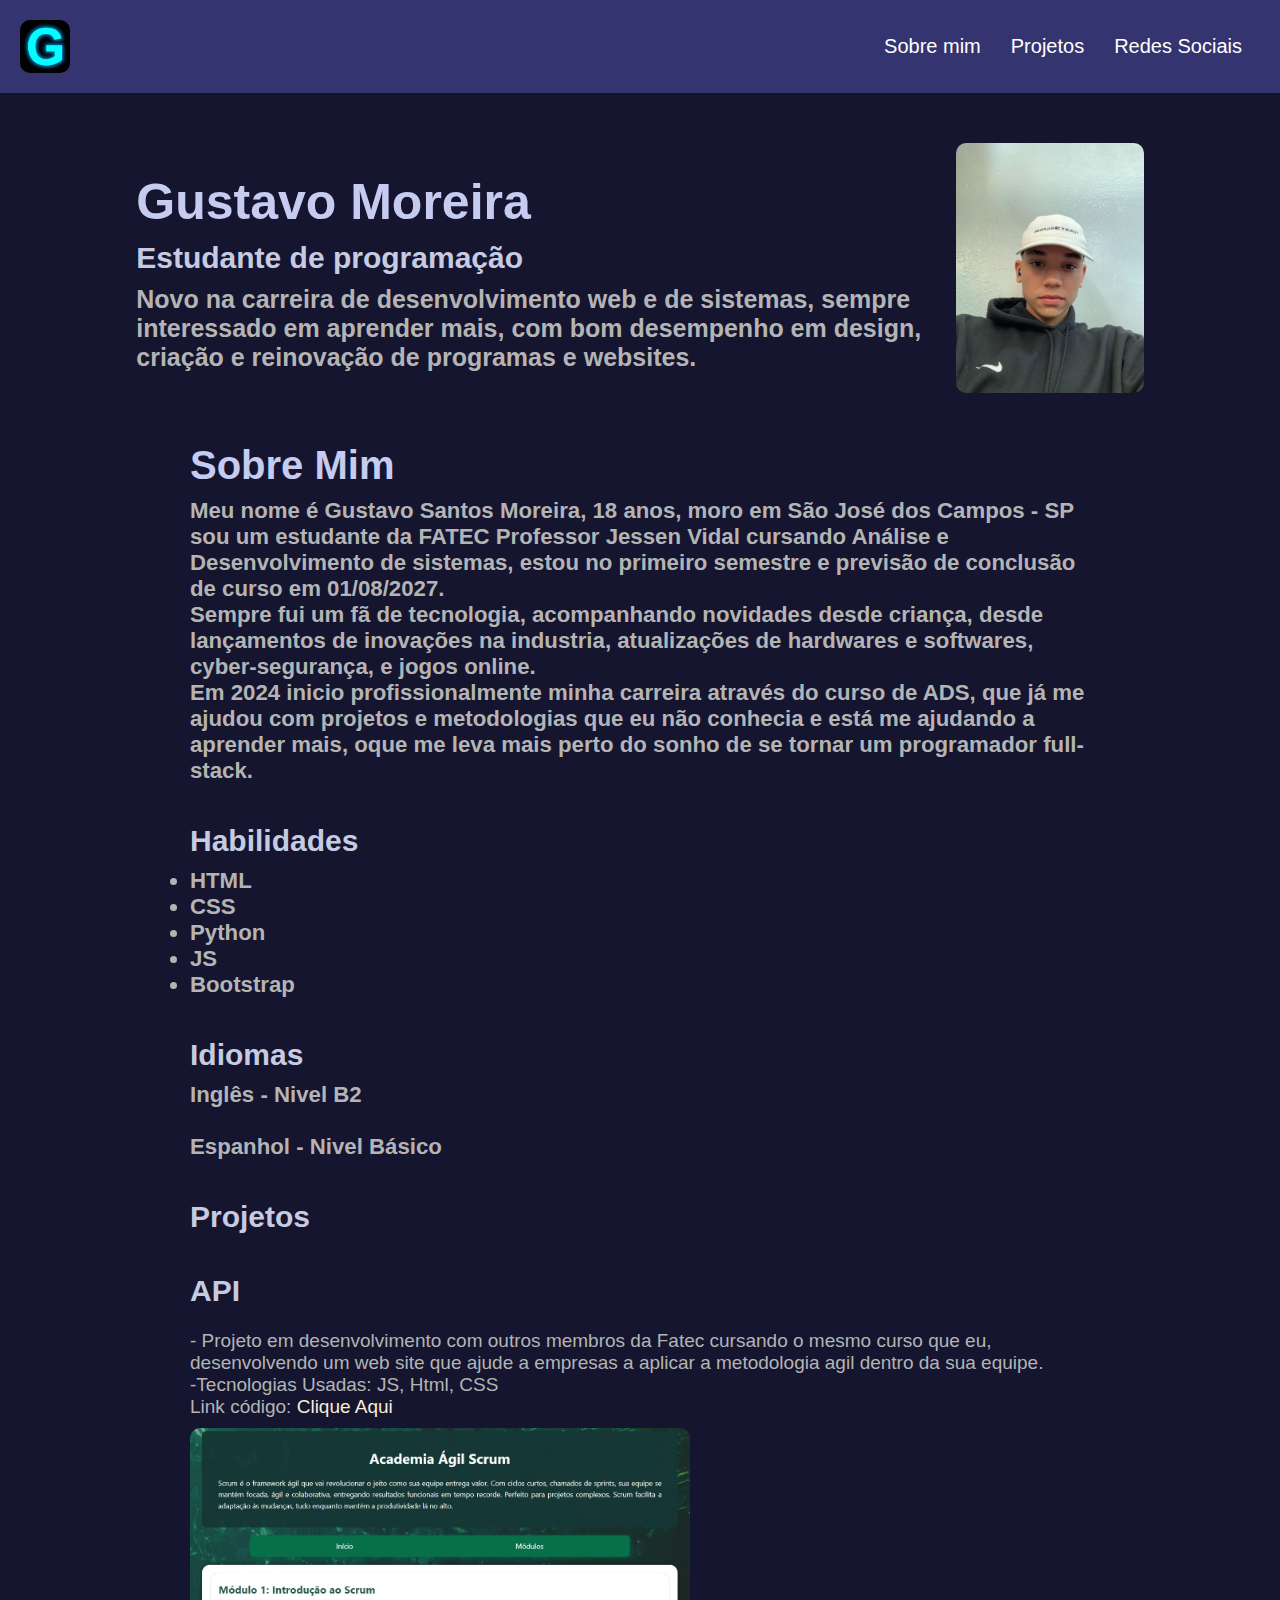
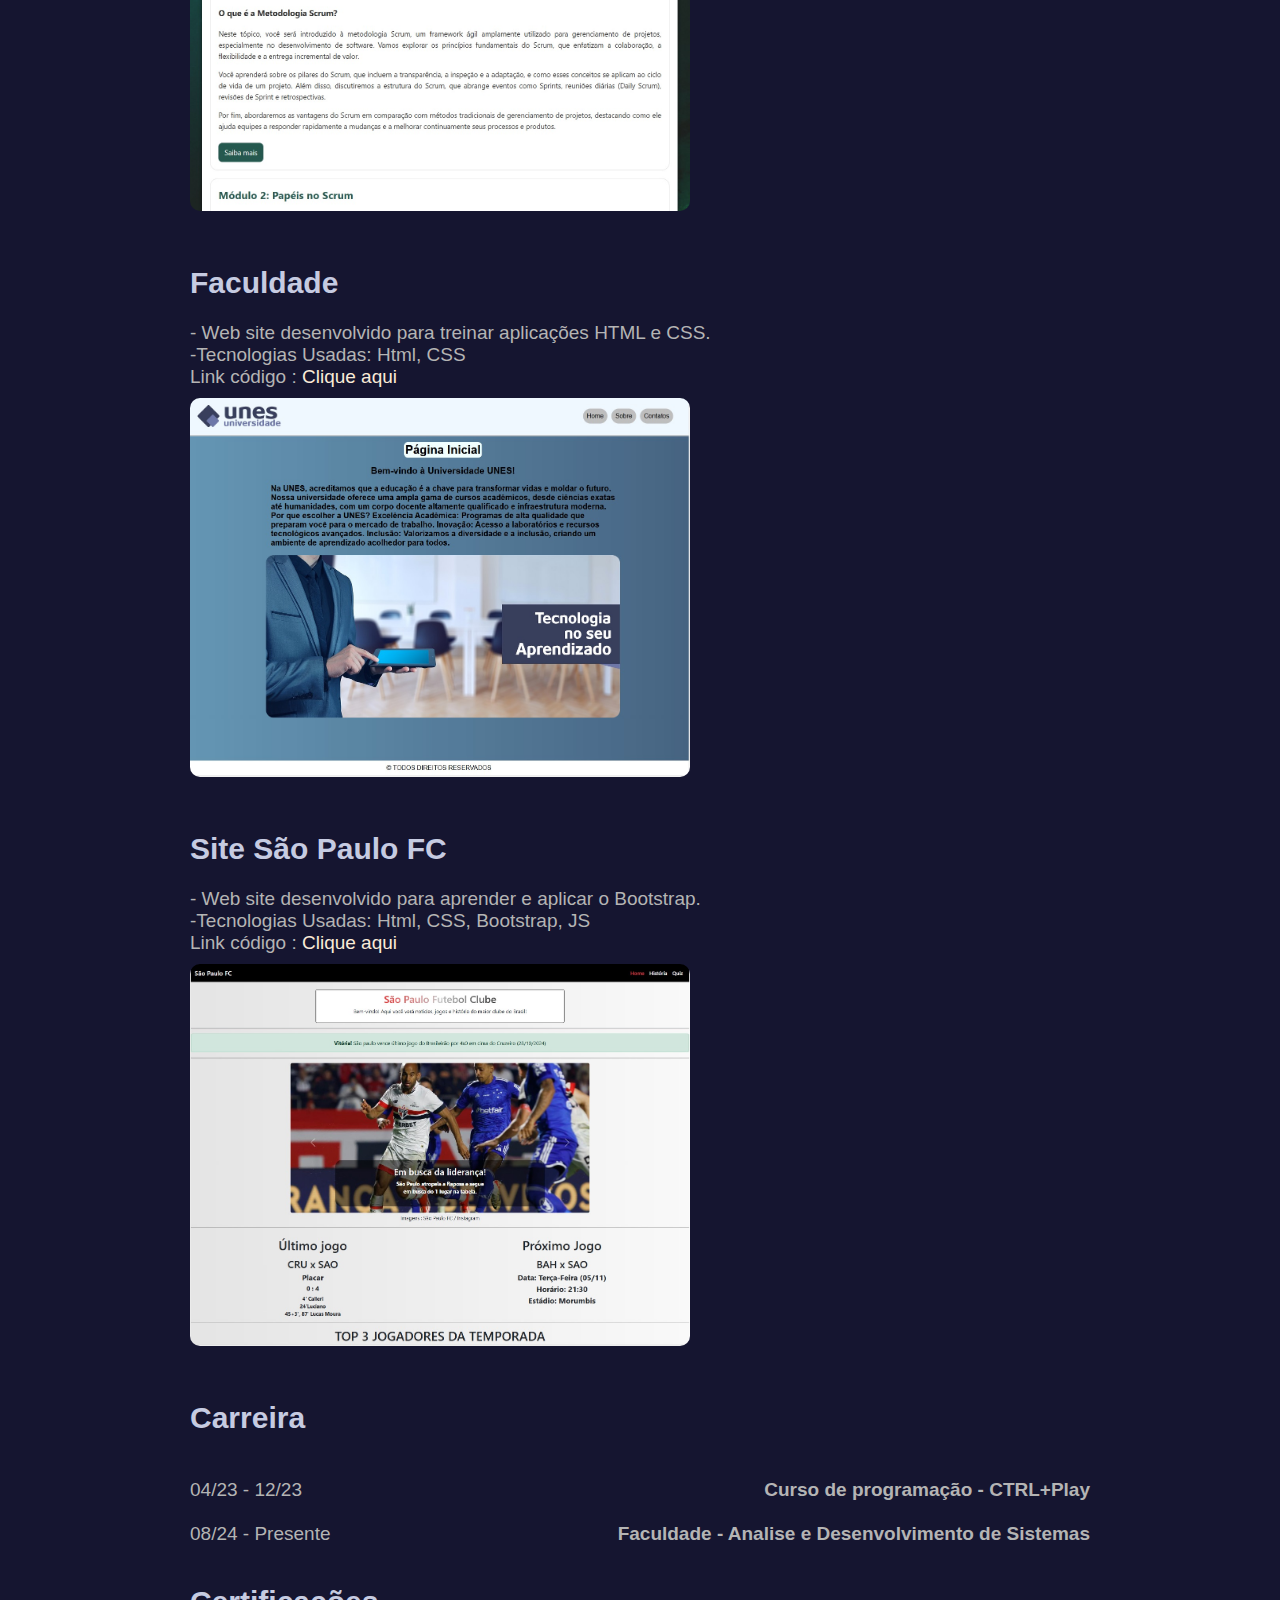
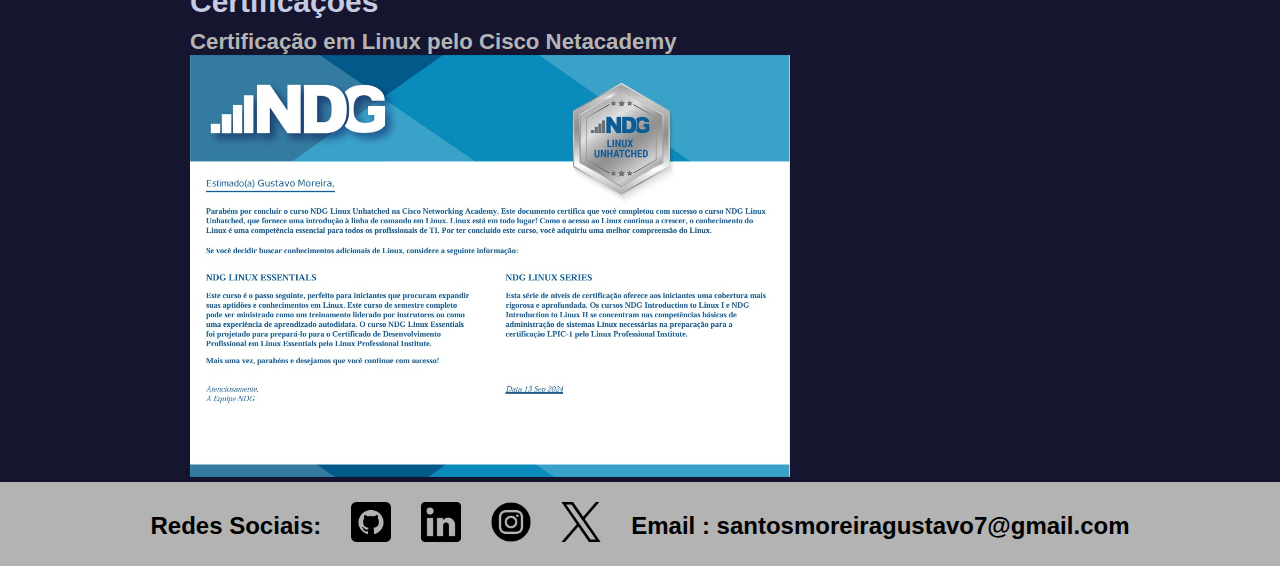
==== Atividade 3.0/index.html @ 02084615 "Add files via upload" ====
<!DOCTYPE html>
<html lang="pt-br">
<head>
    <meta charset="UTF-8">
    <meta name="viewport" content="width=device-width, initial-scale=1.0">
    <title>Gustavo Moreira</title>
    <link rel="stylesheet" href="style.css">
    <link rel="shortcut icon" href="G.jpg" type="image/x-icon">
</head>
<body>
   <header>

    <nav> 
        <img src="G.jpg" alt="" class="g">
        <ul>
            
            <li><a href="">Sobre mim</a></li>
            <li><a href="">Projetos</a></li>        
            <li><a href="">Redes Sociais</a></li>
        </ul>
    </nav>
   </header>
   <main>
    <div class="eu">
      <div class="apr">
        <h1>Gustavo Moreira</h1>
        <h2>Estudante de programação</h2>
        <h3>Novo na carreira de desenvolvimento web e de sistemas, sempre interessado em aprender mais, com bom desempenho em design, criação e reinovação de programas e websites.</h3>
      </div>
      <img class="foto" src="Eu.jpg" alt="">
    </div>

    <section class="sobremim">
        <h1> Sobre Mim </h1>
        <h3>Meu nome é Gustavo Santos Moreira, 18 anos, moro em São José dos Campos - SP sou um estudante da FATEC Professor Jessen Vidal cursando Análise e Desenvolvimento de sistemas, estou no primeiro semestre e previsão de conclusão de curso em 01/08/2027.<br>
        Sempre fui um fã de tecnologia, acompanhando novidades desde criança, desde lançamentos de inovações na industria, atualizações de hardwares e softwares, cyber-segurança, e jogos online.<br>
        Em 2024 inicio profissionalmente minha carreira através do curso de ADS, que já me ajudou com projetos e metodologias que eu não conhecia e está me ajudando a aprender mais, oque me leva mais perto do sonho de se tornar um programador full-stack.
        </h2>
        <h2>Habilidades</h2>
        <h3>
        <ul>
            <li>HTML</li>
            <li>CSS</li>
            <li>Python</li>
            <li>JS</li>
            <li>Bootstrap</li>
        </ul>
        </h3>
        <h2>Idiomas</h2>
        <h3>
            Inglês - Nivel B2 <br><br>
            Espanhol - Nivel Básico
        </h3>

        <section class="Projetos">
        <h2>Projetos</h2>
        <h3>
            <h2>API</h2><br> - Projeto em desenvolvimento com outros membros da Fatec cursando o mesmo curso que eu, desenvolvendo um web site que ajude a empresas a aplicar a metodologia agil dentro da sua equipe.<br>
            -Tecnologias Usadas: JS, Html, CSS<br>
            Link código: <a class="link" href="https://github.com/Omega-Tech-API/API" target="_blank">Clique Aqui</a><br>
            <img class="fotos" src="apift.jpg" alt="">
        </h3>
        <h3>
            <h2>Faculdade</h2><br> - Web site desenvolvido para treinar aplicações HTML e CSS.<br>
            -Tecnologias Usadas: Html, CSS<br>
            Link código : <a href="https://github.com/MoreiraGu/Atividade-Jean/tree/main/Atividade%201.2" class="link" target="_blank">Clique aqui</a><br>
            <img class="fotos" src="atvdd1ft.jpg" alt="">
        </h3>
        <h3>
            <h2>Site São Paulo FC</h2><br> - Web site desenvolvido para aprender e aplicar o Bootstrap.<br>
            -Tecnologias Usadas: Html, CSS, Bootstrap, JS<br>
            Link código : <a href="https://github.com/MoreiraGu/Atividade-Jean/tree/main/Atividade%202.0" class="link" target="_blank">Clique aqui</a><br>
            <img class="fotos" src="atvdd2ft.jpg" alt="">
        </h3> 

   
        </section>
        <h2>Carreira</h2>
        <br><Br><div id="ldt">
          <p>04/23 - 12/23</p>
          <h4>Curso de programação - CTRL+Play</h4>
        </div><br>
        <div id="ldt">
          <p>08/24 - Presente</p>
          <h4>Faculdade - Analise e Desenvolvimento de Sistemas</h4>
        </div>
        <h2>Certificações</h2>

        <h3>Certificação em Linux pelo Cisco Netacademy</h3>
        <img src="linux.jpg" class="linux" alt="">

   </main>
   <footer class="contatos">
    <h2>Redes Sociais:</h2>
    <a href="https://github.com/MoreiraGu" target="_blank"><img src="github.png" alt=""></a>
    <a href="https://www.linkedin.com/in/gustavo-moreira-43120027b/" target="_blank"><img src="linkedin.png" alt=""></a>
    <a href="https://www.instagram.com/ootaldomoreira/" target="_blank"><img src="insta.png" alt=""></a>
    <a href="https://x.com/otaldogugu__" target="_blank"><img src="tt.png" alt=""></a>
    <h2>Email : santosmoreiragustavo7@gmail.com</h2>
</body>
</html>
---- Atividade 3.0/style.css ----
* {
    margin: 0;
    padding: 0;
    box-sizing: border-box;
}

body, html {
    height: 100%;
    font-family: Arial, sans-serif;
    background-color: rgb(21, 21, 48);
    margin: auto;
}


.g{
    width: 50px;
    margin: 20px;
    border-radius: 10px;


}

nav{
    font-size:20px ;
    font: 600;
    display: flex;
    background-color: rgb(52, 52, 112);
    justify-content: space-between;
}

nav ul {
    list-style-type: none;
    display: flex;
    align-items: center;
    margin-right: 23px;
}

nav ul li {
    margin: 0;
}

nav ul li a {
    color: white;
    padding: 15px;
    text-decoration: none;
    display: block;
}

nav ul li a:hover {
    color: #555;
}

main{
    max-width: 1500px;
    margin:auto;
}

.eu{
    display: flex;
    flex-direction: row;
    justify-content: center;
    margin-top:50px ;

}

.apr{
    max-width: 800px;
    margin-right: 20px;
    margin-top: 20px;
}

.apr h1,h2,h3{
    margin-top: 10px;
}

.apr h1{
    color: rgb(198, 203, 240);
    font-size: 50px;
}
.apr h2{
    color: rgb(198, 203, 225);
    font-size: 30px;
}
.apr h3{
    color: rgb(180, 180, 180);
    font-size: 25px;
}

.foto{
   height: 250px;
   border-radius: 10px;
}

.sobremim{
    color: rgb(180, 180, 180);
    font-size: 19px;
    max-width: 900px;
    margin: auto;
    margin-top: 50px;
}

.sobremim h1{
   font-size: 40px !important;
   color: rgb(198, 203, 240);
   margin-top: 30px;
}

.sobremim h2{
    color:rgb(198, 203, 225); 
    font-size: 30px;
    margin-top: 40px;

}

#ldt{
    display: flex;
    justify-content:space-between ;
 
}


.linux{
    width: 600px;
}

.contatos{
    display: flex;
    margin: auto;
    width: 100%;
    justify-content: center;
    gap: 30px;
    padding: 20px;
    background-color: rgb(179, 179, 179);
}

.contatos img{
    height: 40px;
    
}
.contatos img:hover{
    height: 42px;
    background-color: rgb(211, 211, 211);
    padding: 3px;
}

.link {
    color: antiquewhite;
    text-decoration: none;
}
.link:hover {
    color: rgb(207, 207, 207);
}

.fotos{
    width: 500px;
    border-radius: 10px;
    margin: 10px 0 10px 0;
}
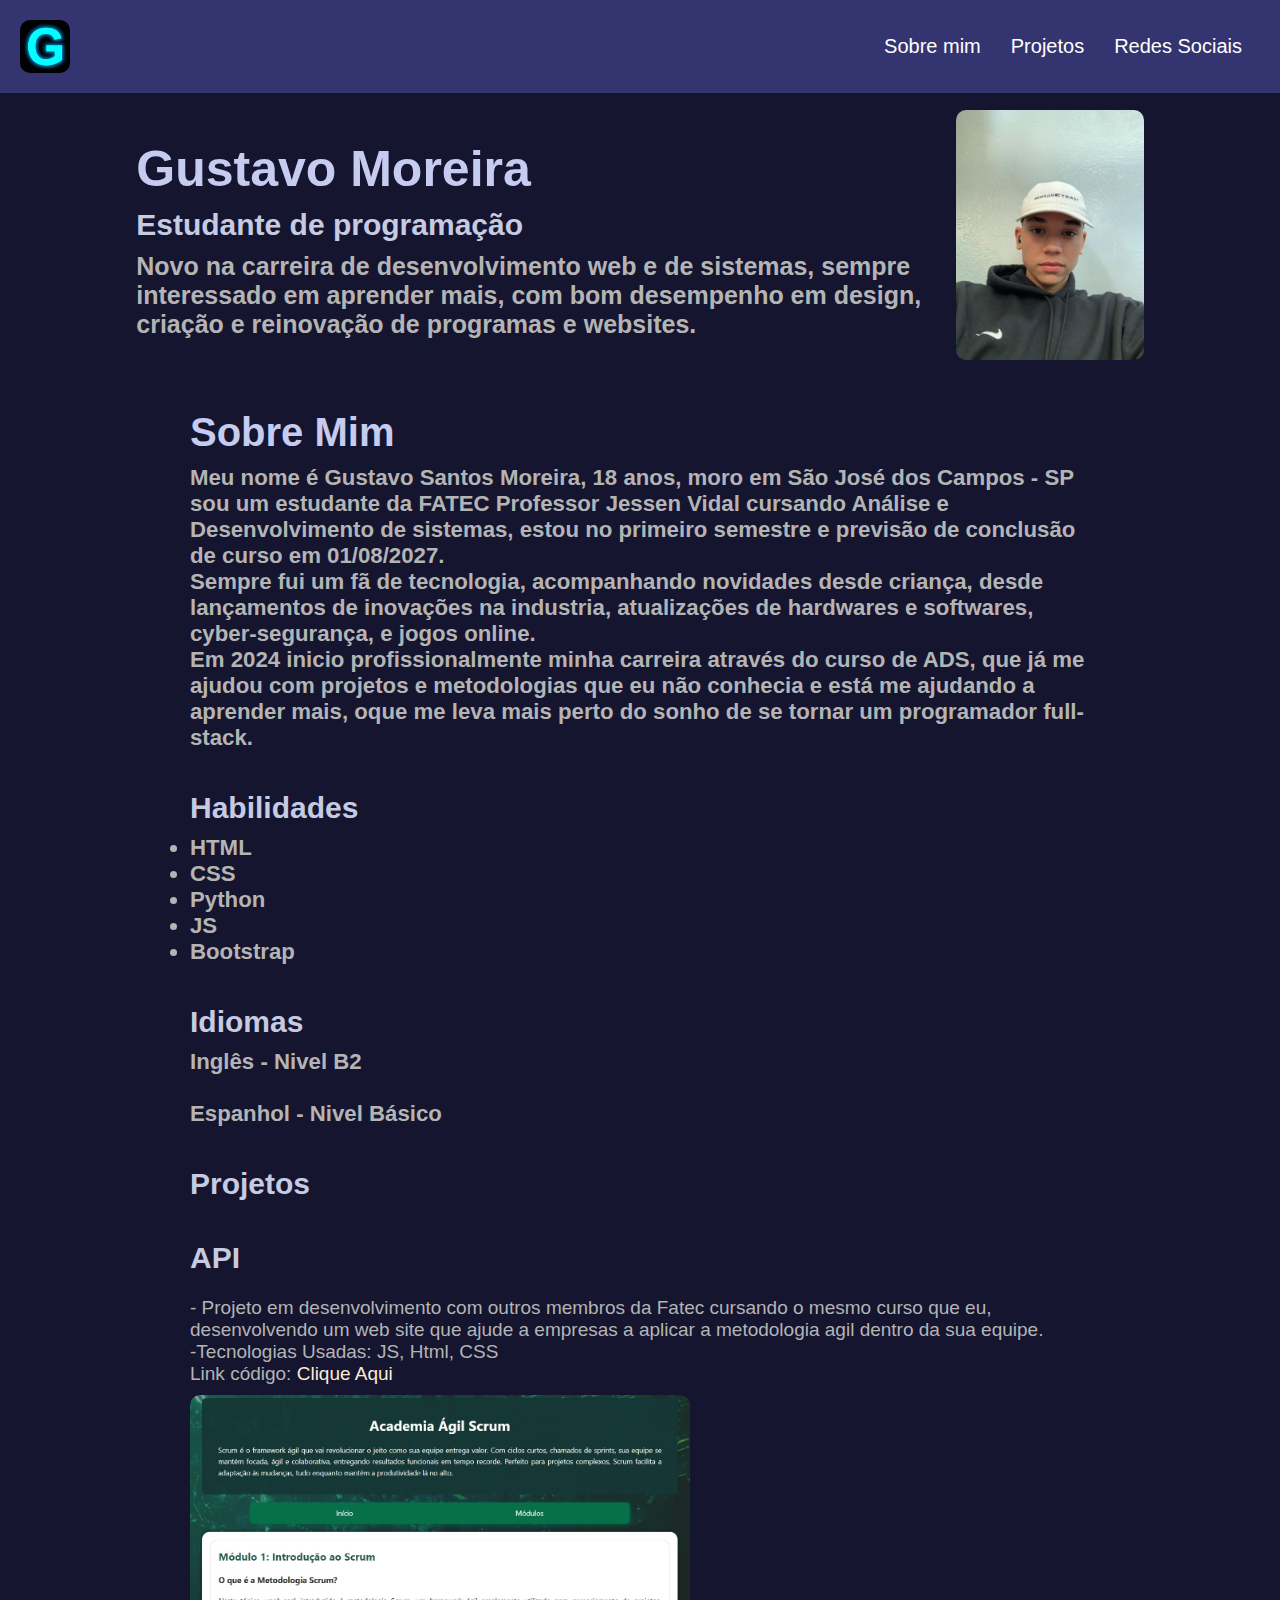
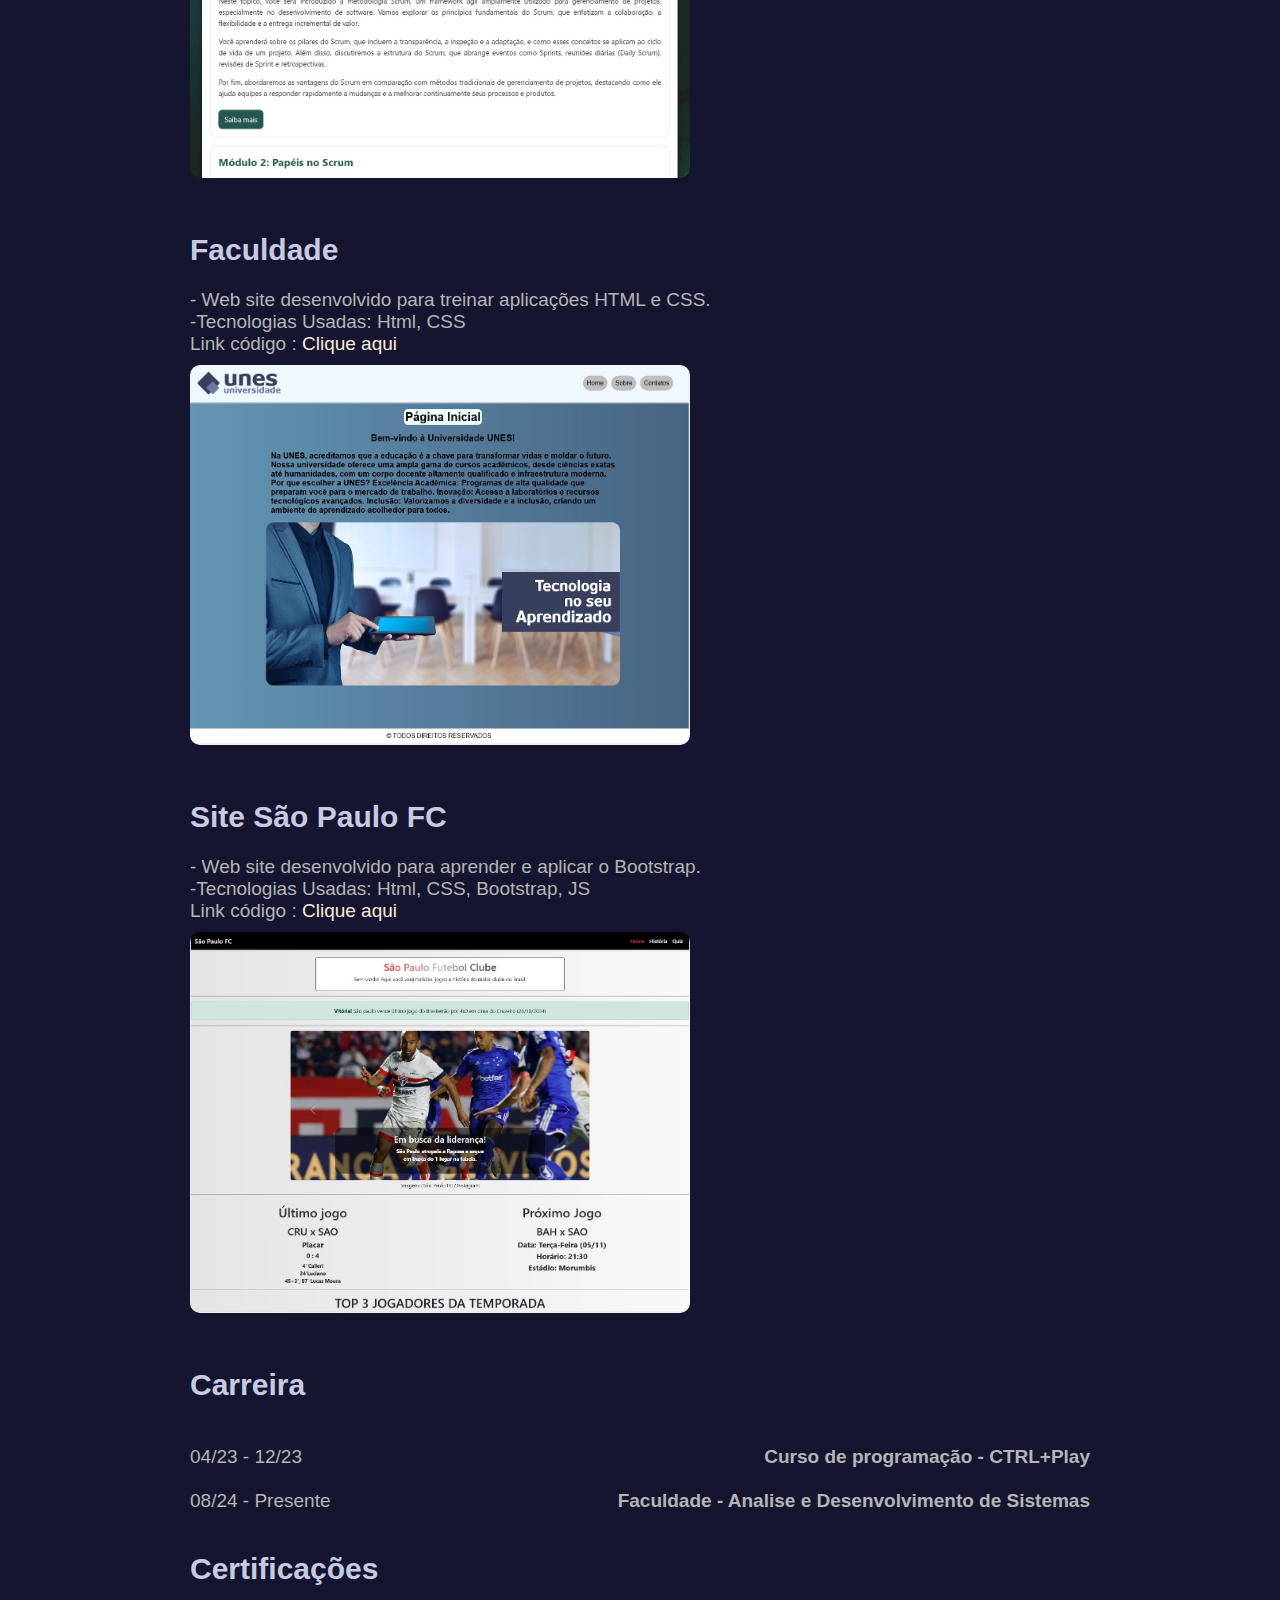
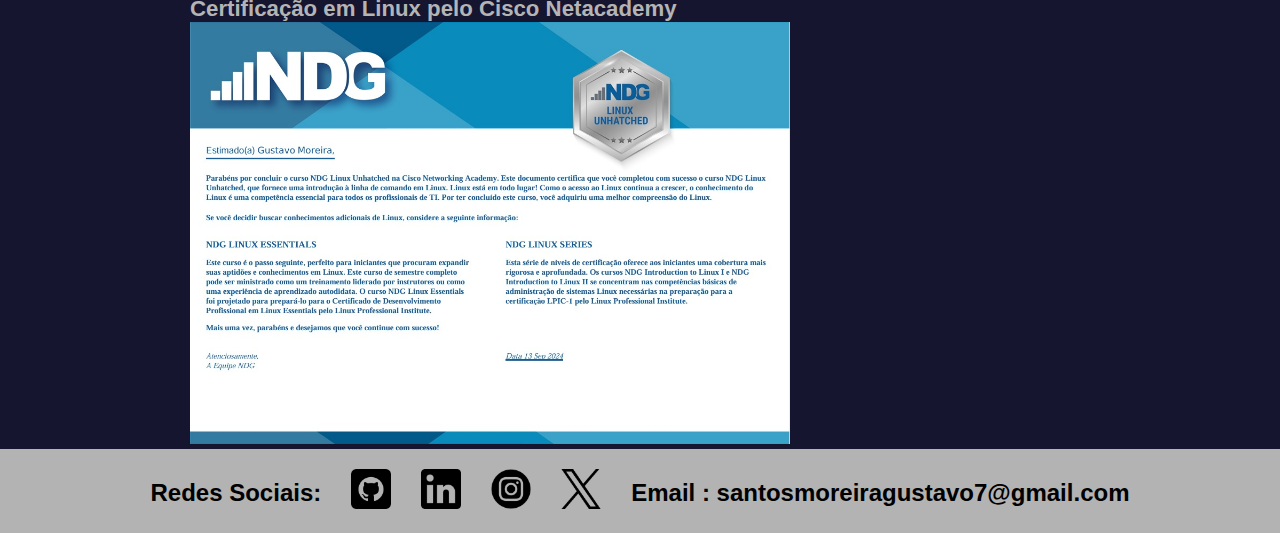
==== commit d14bb75e: "Add files via upload" ====
--- a/Atividade 3.0/index.html
+++ b/Atividade 3.0/index.html
@@ -14,9 +14,9 @@
         <img src="G.jpg" alt="" class="g">
         <ul>
             
-            <li><a href="">Sobre mim</a></li>
-            <li><a href="">Projetos</a></li>        
-            <li><a href="">Redes Sociais</a></li>
+            <li><a href="#sobreee">Sobre mim</a></li>
+            <li><a href="#project">Projetos</a></li>        
+            <li><a href="#contacts">Redes Sociais</a></li>
         </ul>
     </nav>
    </header>
@@ -24,7 +24,7 @@
     <div class="eu">
       <div class="apr">
         <h1>Gustavo Moreira</h1>
-        <h2>Estudante de programação</h2>
+        <h2 id="sobreee">Estudante de programação</h2>
         <h3>Novo na carreira de desenvolvimento web e de sistemas, sempre interessado em aprender mais, com bom desempenho em design, criação e reinovação de programas e websites.</h3>
       </div>
       <img class="foto" src="Eu.jpg" alt="">
@@ -46,7 +46,7 @@
             <li>Bootstrap</li>
         </ul>
         </h3>
-        <h2>Idiomas</h2>
+        <h2 id="project">Idiomas</h2>
         <h3>
             Inglês - Nivel B2 <br><br>
             Espanhol - Nivel Básico
@@ -90,7 +90,7 @@
         <img src="linux.jpg" class="linux" alt="">
 
    </main>
-   <footer class="contatos">
+   <footer id="contacts" class="contatos">
     <h2>Redes Sociais:</h2>
     <a href="https://github.com/MoreiraGu" target="_blank"><img src="github.png" alt=""></a>
     <a href="https://www.linkedin.com/in/gustavo-moreira-43120027b/" target="_blank"><img src="linkedin.png" alt=""></a>
--- a/Atividade 3.0/style.css
+++ b/Atividade 3.0/style.css
@@ -3,6 +3,10 @@
     margin: 0;
     padding: 0;
     box-sizing: border-box;
+}
+
+html{
+    scroll-behavior: smooth;
 }
 
 body, html {
@@ -27,6 +31,9 @@
     display: flex;
     background-color: rgb(52, 52, 112);
     justify-content: space-between;
+    position: fixed;
+    width: 100%;
+    top: 0;
 }
 
 nav ul {
@@ -60,7 +67,7 @@
     display: flex;
     flex-direction: row;
     justify-content: center;
-    margin-top:50px ;
+    margin-top:110px ;
 
 }
 
